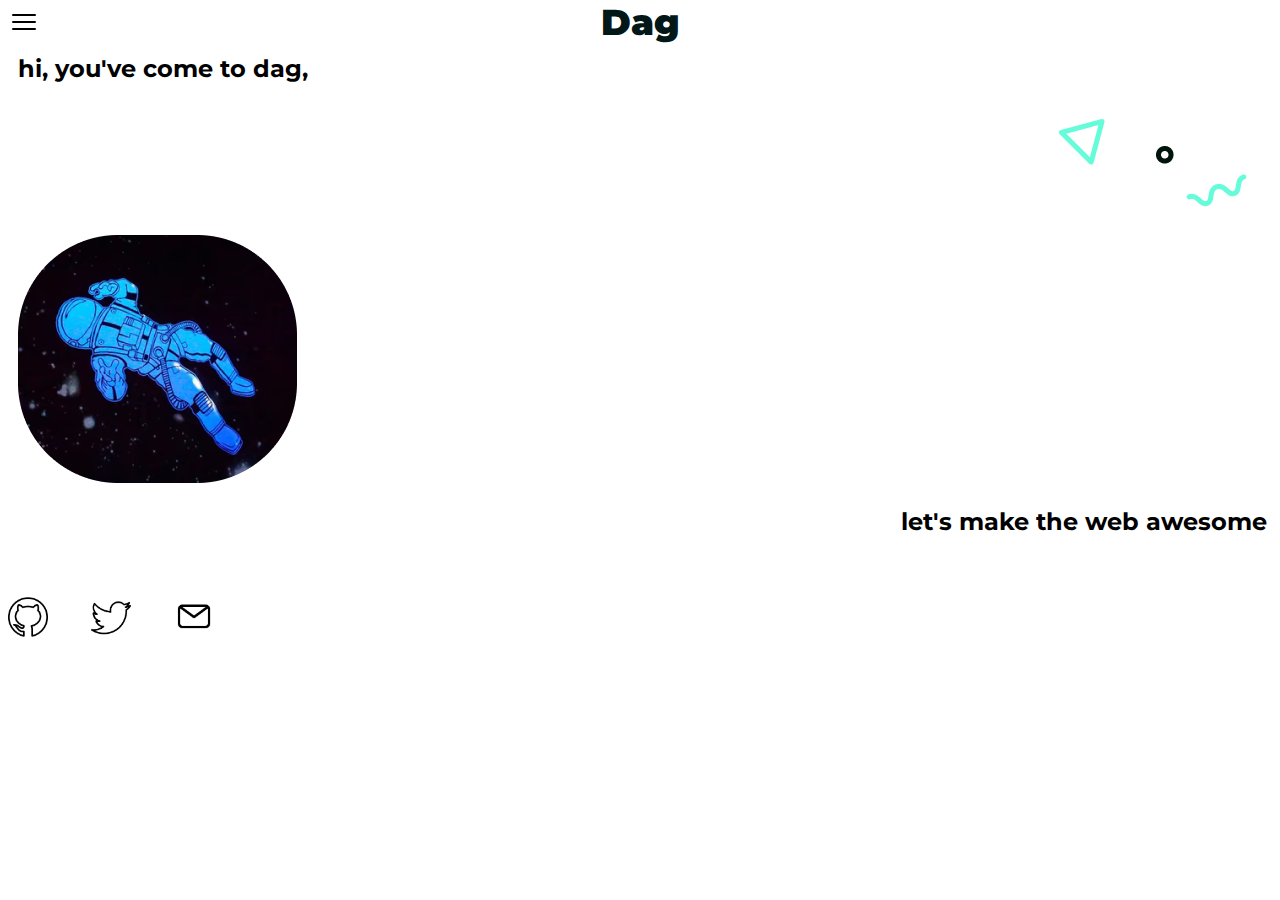
==== index.html @ c9814441 "Add files via upload" ====
<!DOCTYPE html>
<html lang="en">
<head>
    <meta charset="UTF-8">
    <meta http-equiv="X-UA-Compatible" content="IE=edge">
    <meta name="viewport" content="width=device-width, initial-scale=1.0">
    <link rel="stylesheet" href="./style.css">
    <link
      rel="stylesheet"
      href="https://cdnjs.cloudflare.com/ajax/libs/font-awesome/5.14.0/css/all.min.css"
    />
    <title>Adjei Gyampo Dag</title>
</head>
<body>
         
        <div class="nav-container">
            <div class="wrapper">
                <nav>
                    <div class="logo">
                        Dag
                    </div>
                    <input type="checkbox" name="checkbox"  class="nav-toggle" id="nav-toggle">
                    <div class="nav-items">
                        <ul>
                            <li>
                                <a href="./index.html">home</a>
                            </li>
                            <li>
                                <a href="./projects.html">projects</a>
                            </li>
                            <li>
                                <a href="mailto: adjeidag@gmail.com">contact me</a>
                            </li>
                        </ul>
                    </div>
                    <label for="nav-toggle" class="nav-toggle-label">
                        <span class="dropdown"></span>
                    </label>
                </nav>
            </div>
        </div>

        <div class="header-container">
            <header>
                <div class="part-one">
                    <div class="hero-container">
                        <h1>hi, you've come to <span class="name">dag,</span></h1>
                    </div>
                    <div class="hero-image">
                        <img src="./images/flakes-1 (1).png" alt="">
                    </div>
                </div>
                <div class="part-two">
                    <div class="hero-image-two">
                        <img src="./images/image 2 (1).png" alt="">
                    </div>
                    <div class="hero-container-two">
                        <h1>let's make the web <span>awesome</span></h1>
                    </div>
                </div>
            </header>
        </div>
        <footer>
        
            <div class="footer-content-right">
            <a href="https://github.com/dagadjei" target="_blank"><img src="images/github.jpeg" class="icon-style" alt="Github icon"></a>
            <a href="#"><img src="images/twitter.jpeg" class="icon-style" alt="Twitter icon"></a>
            <a href="mailto: adjeidag@gmail.com"><img src="images/email.jpeg" class="icon-style" alt="Emailicon"></a>
            </div>
        </footer>    
    

    <script src="main.js"></script>
</body>
</html>
---- style.css ----
@import url('https://fonts.googleapis.com/css2?family=Montserrat:wght@200&display=swap');
*, *::before, *::after{
    box-sizing: border-box;
}
body{
    font-family: 'Montserrat', sans-serif;
    font-size: 12px;
}

.nav-container{
    background: rgba(255, 255, 255, 2);
    text-align: center;
    position: fixed;
    z-index: 100;
    width: 100%;
    top: 0;
    left: 0;
}
.logo{
    font-family: 'Montserrat', sans-serif;
    font-weight: 900;
    font-size: 36px;
    font-style: normal;
    color: #021718;
}
.nav-items{
    position: absolute;
    text-align: left;
    top: 100%;
    left: 0;
    background: #fffa;
    width: 100%;
    display: none;
    transform: scale(1,0);
    transform-origin: top;
    /* transition: transform 400ms ease-in-out; */
}
.nav-items ul{
    margin: 0;
    padding: 0;
    list-style: none;
}
.nav-items li{
    margin-bottom: 1em;
    margin-left: 1em;
    font-weight: bold;
}
.nav-items a{
    color: #021718;
    text-decoration: none;
    text-transform: uppercase;
    font-size: 1.2rem;
}
.nav-items a:hover{
    cursor: pointer;
}
.nav-toggle:checked ~ .nav-items{
    display: block;
    transform: scale(1,1);
}
.nav-toggle{
    display: none;
}
.nav-toggle-label{
    position: absolute;
    top: 0;
    left: 0;
    margin-left: 1em;
    height: 100%;
    display: flex;
    align-items: center;

}
.nav-toggle-label span,
.nav-toggle-label span::before,
.nav-toggle-label span::after{
    width: 2em;
    display: block;
    height: 2px;
    border-radius: 2px;
    position: relative;
    background: black;
}
.nav-toggle-label span::before,
.nav-toggle-label span::after{
    content: '';
    position: absolute;
    background: black;
}
.nav-toggle-label span::before{
    bottom: 7px;
}
.nav-toggle-label span::after{
    top: 7px;
}
.header-container{
    padding-top: 30px;
    width: 100%;
}
header{
    display: flex;
    flex-direction: column;
    justify-content: space-between;
}
.hero-container{
    padding-left: 10px;
}
.hero-image{
    float: right;
    padding: 20px 20px 20px 0px;
    margin-left: 100px;
}
.hero-image-two{
    padding-left: 10px;
}
.hero-container-two{
    float: right;
    margin: 5px;
}
.footer{
    position: fixed;
    bottom: 0;
    left: 0;
    width: 100%;
    height: 90px;
    background-color: #1a1c20;
}
.icon-style{
    padding-right: 40px;
    margin-top: 20px;
    height: 40px;
}
.footer-content-right{
    padding-right: 40px;
    margin-top: 20px;
    float: left;
}
.icon-style:hover{
    color: rgb(38, 197, 171);
}
.head{
    padding-top: 40px;
    text-align: center;
    font-size: 30px;
}
.cards{
    display: flex;
    flex-direction: column;
    align-items: center;
    padding-left: 30px;
    font-size: 20px;
    font-weight: bold;
    width: 90%;
}
.sections{
    display: flex;
    flex-direction: column;
    align-items: center;
    padding: 1rem;
    /* border: 1px solid red; */
    border-radius: 0.5em;
    margin: 2rem;
    box-shadow: 5px 5px 15px rgba(0, 0, 0, 0.5);
    font-weight: bolder;
    text-transform: capitalize;
}
.column{
    display: flex;
    flex-direction: column;
    align-items: center;
    justify-content: space-between;
}
.card-button{
    display: inline-block;
    background-color: #16e0e7a9;
    border-radius: 50px;
    box-shadow:  5px 5px 15px rgba(0, 0, 0, 0.5);
    color: #000000;
    cursor: pointer;
    font-family: 'Montserrat', sans-serif;
    font-size: 1em;
    height: 30px;
    padding: 0 25px;
    font-weight: bolder;
}
.card-button a{
    text-decoration: none;
}
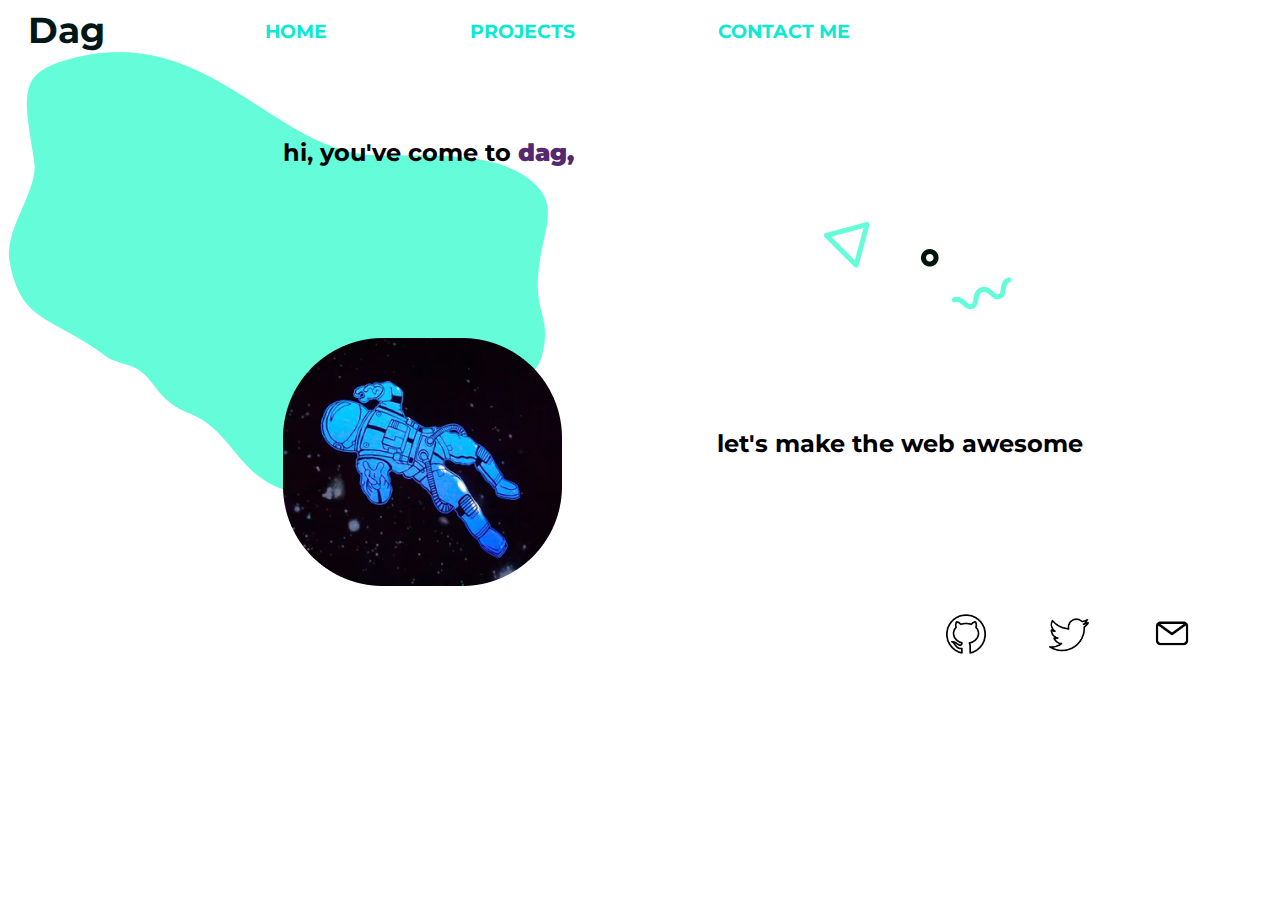
==== commit dec873a2: "responsiveness" ====
--- a/index.html
+++ b/index.html
@@ -16,23 +16,25 @@
         <div class="nav-container">
             <div class="wrapper">
                 <nav>
-                    <div class="logo">
-                        Dag
-                    </div>
-                    <input type="checkbox" name="checkbox"  class="nav-toggle" id="nav-toggle">
-                    <div class="nav-items">
-                        <ul>
-                            <li>
-                                <a href="./index.html">home</a>
-                            </li>
-                            <li>
-                                <a href="./projects.html">projects</a>
-                            </li>
-                            <li>
-                                <a href="mailto: adjeidag@gmail.com">contact me</a>
-                            </li>
-                        </ul>
-                    </div>
+                    <div class="nav-final">
+                        <div class="logo">
+                            Dag
+                        </div>
+                        <input type="checkbox" name="checkbox"  class="nav-toggle" id="nav-toggle">
+                        <div class="nav-items">
+                            <ul>
+                                <li>
+                                    <a href="./index.html">home</a>
+                                </li>
+                                <li>
+                                    <a href="./projects.html">projects</a>
+                                </li>
+                                <li>
+                                    <a href="mailto: adjeidag@gmail.com">contact me</a>
+                                </li>
+                            </ul>
+                        </div>
+                    </div>    
                     <label for="nav-toggle" class="nav-toggle-label">
                         <span class="dropdown"></span>
                     </label>
--- a/style.css
+++ b/style.css
@@ -1,4 +1,4 @@
-@import url('https://fonts.googleapis.com/css2?family=Montserrat:wght@200&display=swap');
+@import url('https://fonts.googleapis.com/css2?family=Montserrat:wght@200;500;600&display=swap');
 *, *::before, *::after{
     box-sizing: border-box;
 }
@@ -18,7 +18,7 @@
 }
 .logo{
     font-family: 'Montserrat', sans-serif;
-    font-weight: 900;
+    font-weight: bolder;
     font-size: 36px;
     font-style: normal;
     color: #021718;
@@ -28,7 +28,7 @@
     text-align: left;
     top: 100%;
     left: 0;
-    background: #fffa;
+    background: rgba(255, 255, 255, 3);
     width: 100%;
     display: none;
     transform: scale(1,0);
@@ -39,17 +39,20 @@
     margin: 0;
     padding: 0;
     list-style: none;
+    background: rgba(255, 255, 255, 3);
 }
 .nav-items li{
     margin-bottom: 1em;
     margin-left: 1em;
-    font-weight: bold;
+    font-weight: bolder;
+    background: rgba(255, 255, 255, 3);
 }
 .nav-items a{
     color: #021718;
     text-decoration: none;
     text-transform: uppercase;
     font-size: 1.2rem;
+    font-weight: bolder;
 }
 .nav-items a:hover{
     cursor: pointer;
@@ -57,6 +60,8 @@
 .nav-toggle:checked ~ .nav-items{
     display: block;
     transform: scale(1,1);
+    background: rgba(255, 255, 255, 3);
+
 }
 .nav-toggle{
     display: none;
@@ -151,6 +156,8 @@
     font-size: 20px;
     font-weight: bold;
     width: 90%;
+    background: url("./images/Vector.png");
+    background-repeat: no-repeat;
 }
 .sections{
     display: flex;
@@ -185,4 +192,185 @@
 }
 .card-button a{
     text-decoration: none;
-}+}
+
+@media screen and (min-width: 800px) {
+    .nav-toggle-label{
+        display: none;
+    }
+    .wrapper{
+        all: unset;
+        display: flex;
+        
+        /* grid-template-columns: 1fr auto minmax(600px, 1fr) 1fr; */
+    }
+    .nav-container{
+        all: unset;
+        display: flex;
+        flex-direction: row;
+    }
+    .nav-items{
+        all: unset;
+        display: flex;
+        justify-content: flex-end;
+        align-items: center;
+        
+    }
+    .nav-items ul{
+        all: unset;
+        padding-left: 100px;
+    }
+    .nav-final{
+        display: flex;
+        padding-left: 20px;
+        width: 100%;
+        background: rgba(255, 255, 255, 2);
+
+    }
+    .nav-items ul li{
+        all: unset;
+        padding-top: 2px;
+        display: inline-block;
+        padding-left: 60px;
+        padding-right: 80px;
+    }
+    .nav-items ul li a{
+        color: #0de9d3;
+    }
+    .header-container{
+        /* width: 1024px; */
+        background: url("./images/Vector.png");
+        background-repeat: no-repeat;
+        /* background-size: contain; */
+    }
+    header{
+        display: flex;
+        flex-direction: column;
+        align-items: center;
+        justify-content: space-between;
+        padding-top: 40px;
+    }
+    .part-one{
+        display: flex;
+        flex-direction: row;
+        justify-content: center;
+    }
+    .hero-container{
+        margin-left: 30px;
+        padding-right: 30px;
+    }
+    .hero-image{
+        padding-left: 120px;
+        margin-top: 80px;
+    }
+    
+    .part-two{
+        display: flex;
+        flex-direction: row;
+        justify-content: center;
+    }
+    
+    .hero-image-two{
+        padding-left: 90px;
+        
+    }
+    .hero-container-two{
+        padding-left: 150px;
+        padding-top: 70px;
+    }
+    .name{
+        color:  hsl(277, 47%, 30%);
+        font-weight: 900;
+    }
+    .container{
+        display: flex;
+        flex-direction: row;
+        align-items: center;
+    
+    }
+    .cards{
+        display: flex;
+        flex-direction: row;
+        min-height: 50vh;
+        padding: 4rem;
+        /* border: 1px solid red; */
+    }
+    .sections{
+        display: flex;
+        flex-direction: row;
+        align-items: center;
+        /* border: 1px solid red; */
+        padding: 2rem;
+        border-radius: 0.5em;
+        margin: 2rem;
+        box-shadow: 5px 5px 15px rgba(0, 0, 0, 0.5);
+        font-weight: bolder;
+        text-transform: capitalize;
+    }
+    .card-button{
+        display: inline-block;
+        background-color: #16e0e7a9;
+        border-radius: 50px;
+        box-shadow: rgba(0, 0, 0, 0.5);
+        color:hsl(0, 0%, 0%);
+        cursor: pointer;
+        font-family: "Montserrat", sans-serif;
+        font-size: 1em;
+        height: 30px;
+        padding: 0 25px;
+        font-weight: bold;
+        margin-top: 10px;
+    }
+    .column{
+        display: flex;
+        flex-direction: column;
+        align-items: center;
+        justify-content: space-between;
+    }
+    .desc-text{
+        margin: 20px 0;
+    }
+    .head{
+        font-family: 'Montserrat', sans-serif;
+        font-weight: 900;
+        font-size: 36px;
+        font-style: normal;
+        color: #021718;
+        text-align: center;
+        margin-top: 30px;
+    }
+    
+    
+    
+    /* Footer */
+    
+    .footer {
+      position:fixed;
+      bottom:0;
+      left:0;
+      width:100%;
+      height: 90px;
+      background-color: #1a1c20;
+    }
+    
+    .footer-content-right {
+      padding-right:40px;
+      margin-top:20px;
+      float:right;
+    }
+    
+    .icon-style {
+      height:40px;
+      margin-left:20px;
+      margin-top:5px;
+    }
+    
+    .icon-style:hover {
+      background-color:rgb(38, 197, 171);
+      padding:5px;
+    }
+    
+}
+
+
+
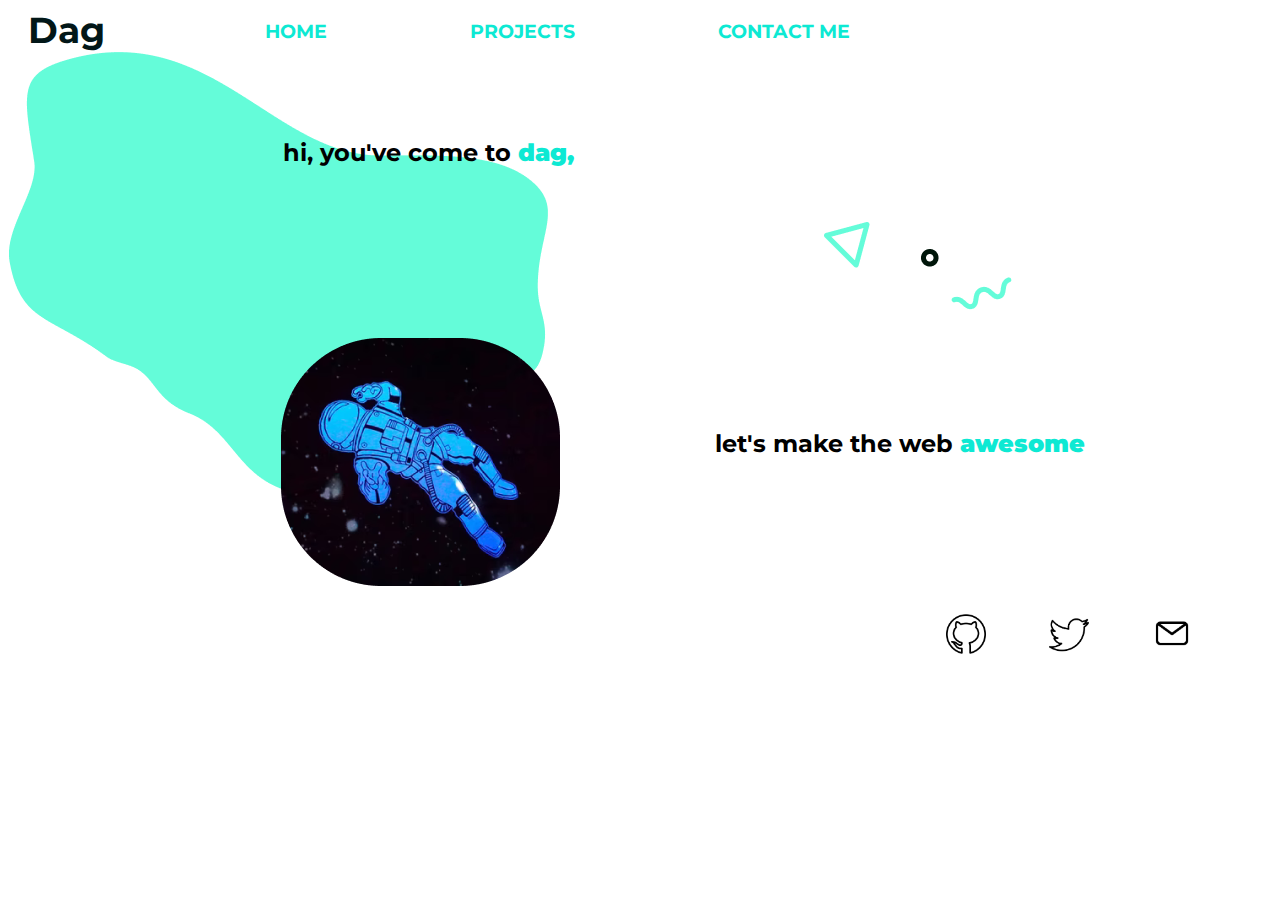
==== commit 6e7f5d8b: "font-update" ====
--- a/index.html
+++ b/index.html
@@ -57,7 +57,7 @@
                         <img src="./images/image 2 (1).png" alt="">
                     </div>
                     <div class="hero-container-two">
-                        <h1>let's make the web <span>awesome</span></h1>
+                        <h1>let's make the web <span class="name">awesome</span></h1>
                     </div>
                 </div>
             </header>
--- a/style.css
+++ b/style.css
@@ -118,9 +118,17 @@
 .hero-image-two{
     padding-left: 10px;
 }
+.text a{
+    text-decoration: none;
+    color: #000000;
+}
 .hero-container-two{
     float: right;
     margin: 5px;
+}
+.name{
+    color: #0de9d3;
+    font-weight: 900;
 }
 .footer{
     position: fixed;
@@ -147,6 +155,7 @@
     padding-top: 40px;
     text-align: center;
     font-size: 30px;
+    
 }
 .cards{
     display: flex;
@@ -279,7 +288,7 @@
         padding-top: 70px;
     }
     .name{
-        color:  hsl(277, 47%, 30%);
+        color: #0de9d3
         font-weight: 900;
     }
     .container{
@@ -339,7 +348,10 @@
         text-align: center;
         margin-top: 30px;
     }
-    
+    .text a{
+        text-decoration: none;
+        color: #000000;
+    }
     
     
     /* Footer */
